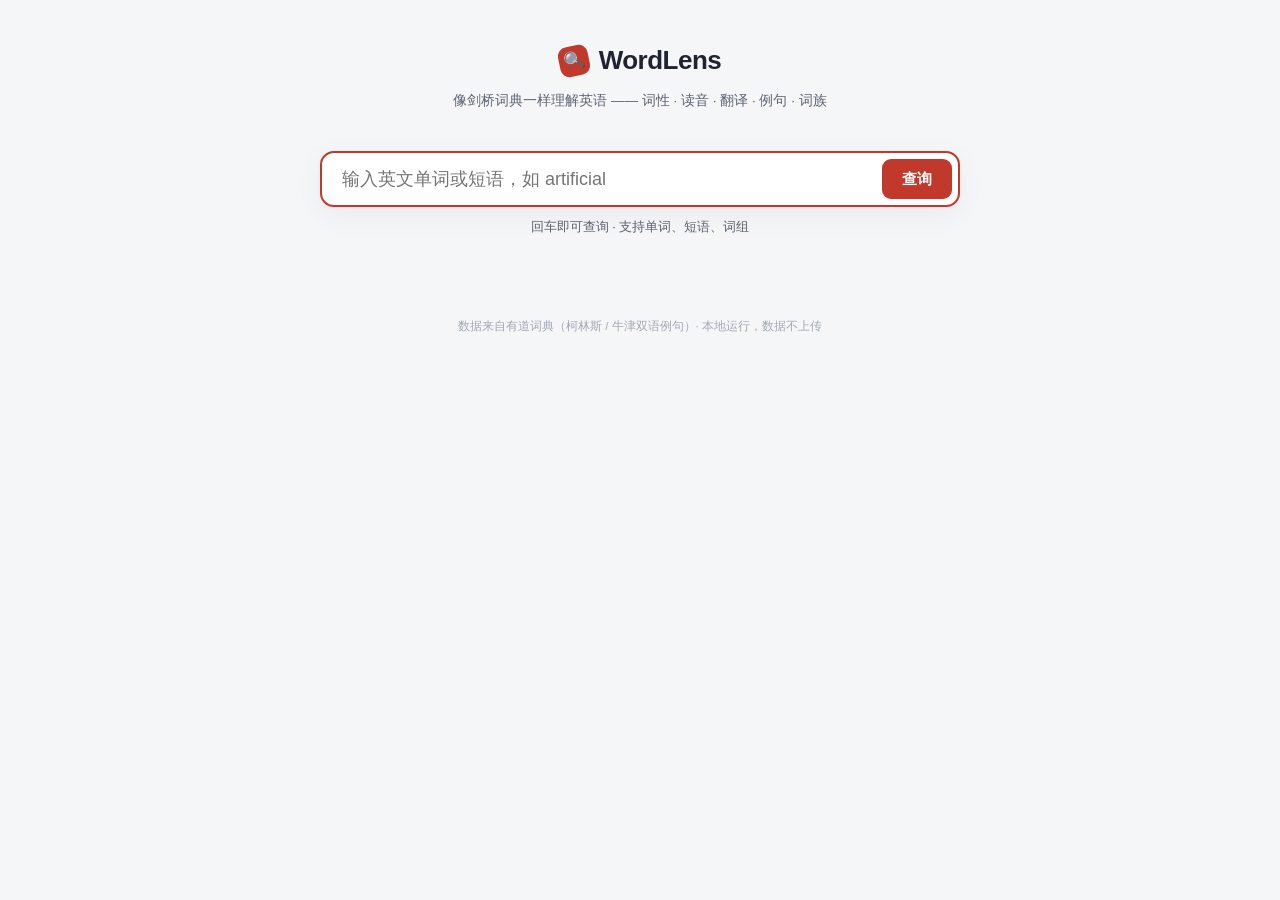
==== public/index.html @ b728f4a5 "初始化项目20261119" ====
<!DOCTYPE html>
<html lang="zh-CN">
<head>
<meta charset="UTF-8">
<meta name="viewport" content="width=device-width, initial-scale=1.0">
<title>WordLens · 词典式英语理解</title>
<style>
  :root{
    --bg:#f5f6f8; --card:#ffffff; --ink:#1f2430; --sub:#5b6472; --line:#e6e9ee;
    --accent:#c0392b; --accent-soft:#fbeceb; --blue:#2c6fbb; --blue-soft:#eaf2fb;
    --green:#1e7a5a; --green-soft:#e7f4ee; --amber:#9a6b12; --amber-soft:#fbf1dc;
    --shadow:0 1px 3px rgba(20,30,50,.06),0 8px 28px rgba(20,30,50,.05);
  }
  *{box-sizing:border-box}
  body{margin:0;background:var(--bg);color:var(--ink);
    font-family:-apple-system,BlinkMacSystemFont,"Segoe UI","PingFang SC","Microsoft YaHei",sans-serif;
    font-size:15px;line-height:1.6}
  .wrap{max-width:960px;margin:0 auto;padding:0 20px 80px}

  header{padding:40px 0 22px;text-align:center}
  .brand{display:flex;align-items:center;justify-content:center;gap:10px;font-size:26px;font-weight:800;letter-spacing:-.5px}
  .brand .lens{width:30px;height:30px;border-radius:9px;background:var(--accent);color:#fff;display:grid;place-items:center;font-size:17px;transform:rotate(-12deg)}
  .tagline{color:var(--sub);font-size:13.5px;margin-top:8px}

  .searchbar{position:relative;margin:18px auto 8px;max-width:640px}
  .searchbar input{width:100%;height:56px;border:2px solid var(--line);border-radius:14px;background:var(--card);
    padding:0 118px 0 20px;font-size:18px;color:var(--ink);outline:none;box-shadow:var(--shadow);transition:.15s}
  .searchbar input:focus{border-color:var(--accent)}
  .searchbar button{position:absolute;right:8px;top:8px;height:40px;padding:0 20px;border:0;border-radius:9px;
    background:var(--accent);color:#fff;font-size:15px;font-weight:600;cursor:pointer}
  .searchbar button:hover{filter:brightness(.94)}
  .searchbar button:disabled{opacity:.5;cursor:wait}
  .hint{text-align:center;color:var(--sub);font-size:12.5px;margin:10px 0 4px}
  .chips{display:flex;gap:8px;justify-content:center;flex-wrap:wrap;margin-top:12px}
  .chip{border:1px solid var(--line);background:var(--card);color:var(--sub);border-radius:999px;
    padding:5px 14px;font-size:12.5px;cursor:pointer;transition:.15s}
  .chip:hover{border-color:var(--accent);color:var(--accent)}

  #status{text-align:center;color:var(--sub);font-size:13px;min-height:22px;margin-top:20px}

  .card{background:var(--card);border:1px solid var(--line);border-radius:16px;box-shadow:var(--shadow);
    padding:28px 30px;margin-top:8px;animation:rise .28s ease}
  @keyframes rise{from{opacity:0;transform:translateY(10px)}to{opacity:1;transform:none}}

  .head{display:flex;align-items:flex-start;justify-content:space-between;gap:16px;flex-wrap:wrap;
    border-bottom:1px solid var(--line);padding-bottom:20px}
  .wordbox h1{font-size:38px;margin:0;letter-spacing:-1px;line-height:1.1}
  .offline-tag{display:inline-block;font-size:11px;color:var(--amber);background:var(--amber-soft);
    padding:2px 8px;border-radius:6px;margin-left:10px;vertical-align:middle;font-weight:500}
  .phones{display:flex;gap:18px;margin-top:14px;flex-wrap:wrap}
  .phone{display:flex;align-items:center;gap:8px;font-size:15px;color:var(--sub)}
  .phone .tag{font-size:11px;font-weight:700;color:#fff;background:#9aa4b2;border-radius:5px;padding:1px 6px}
  .phone .txt{font-family:"Segoe UI",sans-serif;color:var(--ink);font-size:15.5px}
  .play{width:26px;height:26px;border-radius:50%;border:1px solid var(--line);background:var(--blue-soft);
    color:var(--blue);cursor:pointer;font-size:12px;display:grid;place-items:center;padding:0;transition:.15s}
  .play:hover{background:var(--blue);color:#fff}
  .actions{display:flex;gap:8px;flex-wrap:wrap}
  .btn{border:1px solid var(--line);background:var(--card);color:var(--sub);border-radius:8px;
    padding:7px 13px;font-size:12.5px;cursor:pointer;transition:.15s;white-space:nowrap}
  .btn:hover{border-color:var(--blue);color:var(--blue);background:var(--blue-soft)}

  .grid{display:grid;grid-template-columns:1fr 290px;gap:32px;margin-top:24px}
  @media(max-width:760px){.grid{grid-template-columns:1fr;gap:24px}.wordbox h1{font-size:32px}.card{padding:22px}}

  .sec{margin-bottom:26px}
  .sec-title{font-size:12px;font-weight:700;letter-spacing:1.4px;color:var(--sub);text-transform:uppercase;
    margin:0 0 14px;display:flex;align-items:center;gap:9px}
  .sec-title::after{content:"";flex:1;height:1px;background:var(--line)}

  .sense{display:flex;gap:14px;margin-bottom:16px}
  .pos{flex:0 0 auto;font-style:italic;font-weight:700;color:var(--accent);font-size:15px;
    background:var(--accent-soft);padding:2px 10px;border-radius:6px;height:fit-content;min-width:52px;text-align:center}
  .defs{margin:0;padding:0;list-style:none}
  .defs li{position:relative;padding-left:18px;margin-bottom:4px}
  .defs li::before{content:"";position:absolute;left:2px;top:11px;width:5px;height:5px;border-radius:50%;background:#b6bec9}
  .defs .n{color:var(--sub);font-size:12px;margin-right:6px}

  .ex{padding:12px 14px;border-left:3px solid var(--blue);background:#fafbfd;border-radius:0 8px 8px 0;margin-bottom:10px}
  .ex .en{font-size:14.5px;color:var(--ink)}
  .ex .en b{color:var(--accent);font-weight:700;background:var(--accent-soft);padding:0 2px;border-radius:2px}
  .ex .zh{color:var(--sub);font-size:13.5px;margin-top:4px}
  .ex .src{font-size:11px;color:#a0a8b4;margin-top:4px}

  .side .block{background:#fafbfd;border:1px solid var(--line);border-radius:12px;padding:16px 18px;margin-bottom:14px}
  .side h3{margin:0 0 12px;font-size:13px;font-weight:700;color:var(--ink);display:flex;align-items:center;gap:7px}
  .side h3 .dot{width:6px;height:6px;border-radius:50%;background:var(--accent)}
  .kv{display:flex;justify-content:space-between;gap:10px;font-size:13px;padding:5px 0;border-bottom:1px dashed var(--line)}
  .kv:last-child{border-bottom:0}
  .kv .k{color:var(--sub)} .kv .v{font-weight:600;text-align:right}
  .taglist{display:flex;flex-wrap:wrap;gap:6px}
  .tag2{font-size:12px;padding:4px 9px;border-radius:6px;background:var(--green-soft);color:var(--green);border:1px solid #d3e9dd}
  .phrase{padding:6px 0;border-bottom:1px dashed var(--line);font-size:13px}
  .phrase:last-child{border-bottom:0}
  .phrase .e{font-weight:600;color:var(--blue)}
  .phrase .z{color:var(--sub);font-size:12.5px}
  .footnote{text-align:center;color:#a0a8b4;font-size:11.5px;margin-top:26px}

  .empty{text-align:center;color:var(--sub);padding:50px 20px}
  .empty .big{font-size:44px;margin-bottom:10px;opacity:.5}

  .toast{position:fixed;bottom:28px;left:50%;transform:translateX(-50%) translateY(20px);
    background:#1f2430;color:#fff;padding:10px 20px;border-radius:9px;font-size:13px;
    opacity:0;pointer-events:none;transition:.25s;z-index:99}
  .toast.show{opacity:1;transform:translateX(-50%) translateY(0)}
</style>
</head>
<body>
<div class="wrap">
  <header>
    <div class="brand"><span class="lens">🔍</span> WordLens</div>
    <div class="tagline">像剑桥词典一样理解英语 —— 词性 · 读音 · 翻译 · 例句 · 词族</div>
  </header>

  <div class="searchbar">
    <input id="q" type="text" placeholder="输入英文单词或短语，如 artificial" autocomplete="off" spellcheck="false">
    <button id="go">查询</button>
  </div>
  <div class="hint">回车即可查询 · 支持单词、短语、词组</div>
  <div class="chips" id="chips"></div>

  <div id="status"></div>
  <div id="result"></div>

  <div class="footnote">数据来自有道词典（柯林斯 / 牛津双语例句）· 本地运行，数据不上传</div>
</div>
<div class="toast" id="toast"></div>

<script>
const $=s=>document.querySelector(s);
const q=$('#q'), go=$('#go'), statusEl=$('#status'), resultEl=$('#result');
const history = JSON.parse(localStorage.getItem('wordlens_history')||'[]').slice(0,12);
let current=null;

function esc(s){return String(s==null?'':s).replace(/[&<>"]/g,c=>({'&':'&amp;','<':'&lt;','>':'&gt;','"':'&quot;'}[c]))}
function toast(msg){const t=$('#toast');t.textContent=msg;t.classList.add('show');setTimeout(()=>t.classList.remove('show'),1800)}

function renderChips(){
  $('#chips').innerHTML = history.map(w=>`<span class="chip" data-w="${esc(w)}">${esc(w)}</span>`).join('');
  document.querySelectorAll('.chip').forEach(c=>c.onclick=()=>{q.value=c.dataset.w;doLookup()});
}
function pushHistory(w){
  const i=history.indexOf(w); if(i>=0)history.splice(i,1);
  history.unshift(w); if(history.length>12)history.pop();
  localStorage.setItem('wordlens_history',JSON.stringify(history)); renderChips();
}

function highlight(en, word){
  if(!en) return '';
  const safe=esc(en);
  try{
    const first=word.trim().split(/\s+/)[0].replace(/[.*+?^${}()|[\]\\]/g,'\\$&');
    if(!first) return safe;
    return safe.replace(new RegExp('\\b('+first+')\\b','gi'),'<b>$1</b>');
  }catch(e){return safe}
}

function play(url,btn){
  if(!url){toast('暂无发音');return}
  const a=new Audio(url);
  a.onerror=()=>toast('发音加载失败');
  a.play(); btn.animate([{transform:'scale(1)'},{transform:'scale(.85)'},{transform:'scale(1)'}],{duration:260});
}

function render(d){
  if(d.error && !d.senses.length && !d.examples.length){
    resultEl.innerHTML=`<div class="card"><div class="empty"><div class="big">🔎</div>${esc(d.error)}</div></div>`;
    return;
  }
  let sensesHtml=(d.senses||[]).map(s=>`
    <div class="sense">
      <div class="pos">${esc(s.pos)}</div>
      <ul class="defs">${(s.defs||[]).map((x,i)=>`<li><span class="n">${i+1}.</span>${esc(x)}</li>`).join('')}</ul>
    </div>`).join('');

  let exHtml=(d.examples||[]).map(e=>`
    <div class="ex">
      <div class="en">${highlight(e.en,d.word)}</div>
      ${e.zh?`<div class="zh">${esc(e.zh)}</div>`:''}
      ${e.source?`<div class="src">— ${esc(e.source)}</div>`:''}
    </div>`).join('');

  let wfHtml=(d.wordforms||[]).map(x=>`<div class="kv"><span class="k">${esc(x.name)}</span><span class="v">${esc(x.value)}</span></div>`).join('');
  let derHtml=(d.derivatives||[]).map(x=>`<div class="kv"><span class="k">${esc(x.w)} ${esc(x.pos)}</span><span class="v">${esc(x.zh)}</span></div>`).join('');
  let synHtml=(d.synonyms||[]).map(x=>{
    const w=typeof x==='string'?x:(x.w||''); const zh=typeof x==='object'?(x.zh||''):'';
    return `<span class="tag2" title="${esc(zh)}">${esc(w)}${zh?' · '+esc(zh):''}</span>`;
  }).join('');
  let phrHtml=(d.phrases||[]).map(x=>`<div class="phrase"><span class="e">${esc(x.en)}</span> ${x.zh?`<span class="z">${esc(x.zh)}</span>`:''}</div>`).join('');

  resultEl.innerHTML=`
  <div class="card">
    <div class="head">
      <div class="wordbox">
        <h1>${esc(d.word)}${d._offline?'<span class="offline-tag">离线词库</span>':''}</h1>
        <div class="phones">
          ${d.ukphone?`<div class="phone"><span class="tag">UK</span><span class="txt">/ ${esc(d.ukphone)} /</span><button class="play" data-src="${esc(d.ukSpeech)}" title="英式发音">▶</button></div>`:''}
          ${d.usphone?`<div class="phone"><span class="tag">US</span><span class="txt">/ ${esc(d.usphone)} /</span><button class="play" data-src="${esc(d.usSpeech)}" title="美式发音">▶</button></div>`:''}
        </div>
      </div>
      <div class="actions">
        <button class="btn" id="copyBtn">复制卡片</button>
        <button class="btn" id="exportBtn">导出 HTML</button>
      </div>
    </div>

    <div class="grid">
      <div class="main">
        <div class="sec">
          <h2 class="sec-title">释义 / Meanings</h2>
          ${sensesHtml||'<div style="color:var(--sub)">暂无释义</div>'}
        </div>
        <div class="sec">
          <h2 class="sec-title">双语例句 / Examples</h2>
          ${exHtml||'<div style="color:var(--sub)">暂无例句</div>'}
        </div>
      </div>
      <aside class="side">
        ${phrHtml?`<div class="block"><h3><span class="dot"></span>常见搭配</h3>${phrHtml}</div>`:''}
        ${wfHtml?`<div class="block"><h3><span class="dot"></span>词形变化</h3>${wfHtml}</div>`:''}
        ${derHtml?`<div class="block"><h3><span class="dot"></span>派生词</h3>${derHtml}</div>`:''}
        ${synHtml?`<div class="block"><h3><span class="dot"></span>同义词</h3><div class="taglist">${synHtml}</div></div>`:''}
      </aside>
    </div>
  </div>`;

  document.querySelectorAll('.play').forEach(b=>b.onclick=()=>play(b.dataset.src,b));
  $('#copyBtn').onclick=()=>copyCard(d);
  $('#exportBtn').onclick=()=>exportHtml(d);
}

function plainText(d){
  let s=`${d.word}\n`;
  if(d.ukphone)s+=`UK / ${d.ukphone}/\n`; if(d.usphone)s+=`US / ${d.usphone}/\n`;
  s+='\n【释义】\n';
  (d.senses||[]).forEach(x=>{s+=`${x.pos} ${(x.defs||[]).join('；')}\n`});
  s+='\n【例句】\n';
  (d.examples||[]).forEach((x,i)=>{s+=`${i+1}. ${x.en}\n   ${x.zh}\n`});
  if((d.phrases||[]).length){s+='\n【常见搭配】\n';d.phrases.forEach(x=>s+=`${x.en} ${x.zh}\n`)}
  if((d.wordforms||[]).length){s+='\n【词形变化】\n';d.wordforms.forEach(x=>s+=`${x.name}: ${x.value}\n`)}
  if((d.derivatives||[]).length){s+='\n【派生词】\n';d.derivatives.forEach(x=>s+=`${x.w} ${x.pos} ${x.zh}\n`)}
  if((d.synonyms||[]).length){s+='\n【同义词】\n'+d.synonyms.map(x=>typeof x==='string'?x:(x.w+(x.zh?'('+x.zh+')':''))).join(', ')+'\n'}
  return s;
}
function copyCard(d){
  const txt=plainText(d);
  if(navigator.clipboard&&window.isSecureContext){navigator.clipboard.writeText(txt).then(()=>toast('已复制卡片文本')).catch(()=>fallbackCopy(txt))}
  else fallbackCopy(txt);
}
function fallbackCopy(txt){const ta=document.createElement('textarea');ta.value=txt;document.body.appendChild(ta);ta.select();
  try{document.execCommand('copy');toast('已复制卡片文本')}catch(e){toast('复制失败')}ta.remove()}

function exportHtml(d){
  const doc=`<!DOCTYPE html><html lang="zh-CN"><head><meta charset="UTF-8"><title>${esc(d.word)} - WordLens</title>
<style>body{font-family:-apple-system,"Segoe UI","PingFang SC","Microsoft YaHei",sans-serif;max-width:720px;margin:40px auto;padding:0 24px;color:#1f2430;line-height:1.7}
h1{font-size:36px;margin:0 0 6px}.ph{color:#5b6472;margin-bottom:24px}h2{font-size:14px;color:#c0392b;border-bottom:2px solid #fbeceb;padding-bottom:6px;margin-top:28px}
.pos{font-style:italic;font-weight:700;color:#c0392b}li{margin:4px 0}.ex{margin:12px 0;padding-left:12px;border-left:3px solid #2c6fbb}.ex .zh{color:#5b6472;font-size:14px}
small{color:#a0a8b4}</style></head><body>
<h1>${esc(d.word)}</h1><div class="ph">${d.ukphone?'UK /'+esc(d.ukphone)+'/ ':''}${d.usphone?'US /'+esc(d.usphone)+'/':''}</div>
<h2>释义</h2><ul>${(d.senses||[]).map(s=>`<li><span class="pos">${esc(s.pos)}</span> ${(s.defs||[]).map(esc).join('；')}</li>`).join('')}</ul>
<h2>双语例句</h2>${(d.examples||[]).map(e=>`<div class="ex"><div>${highlight(e.en,d.word)}</div><div class="zh">${esc(e.zh)}</div></div>`).join('')}
${(d.phrases||[]).length?`<h2>常见搭配</h2><ul>${d.phrases.map(x=>`<li>${esc(x.en)} ${esc(x.zh)}</li>`).join('')}</ul>`:''}
${(d.wordforms||[]).length?`<h2>词形变化</h2><ul>${d.wordforms.map(x=>`<li>${esc(x.name)}: ${esc(x.value)}</li>`).join('')}</ul>`:''}
${(d.derivatives||[]).length?`<h2>派生词</h2><ul>${d.derivatives.map(x=>`<li>${esc(x.w)} ${esc(x.pos)} ${esc(x.zh)}</li>`).join('')}</ul>`:''}
${(d.synonyms||[]).length?`<h2>同义词</h2><p>${d.synonyms.map(x=>typeof x==='string'?esc(x):esc(x.w)+(x.zh?' ('+esc(x.zh)+')':'')).join(', ')}</p>`:''}
<p><small>WordLens · 数据来自有道词典</small></p></body></html>`;
  const blob=new Blob([doc],{type:'text/html;charset=utf-8'});
  const a=document.createElement('a');a.href=URL.createObjectURL(blob);a.download=d.word.replace(/\s+/g,'_')+'_WordLens.html';
  a.click();URL.revokeObjectURL(a.href);toast('已导出 HTML');
}

async function doLookup(){
  const w=q.value.trim();
  if(!w){toast('请输入单词');q.focus();return}
  go.disabled=true;statusEl.textContent='查询中…';resultEl.innerHTML='';
  try{
    const res=await fetch('/api/lookup?word='+encodeURIComponent(w));
    const d=await res.json();
    current=d; render(d); statusEl.textContent='';
    if(!d._offline && !d.error) pushHistory(d.word||w);
  }catch(e){statusEl.textContent='';resultEl.innerHTML=`<div class="card"><div class="empty">服务连接失败，请确认已启动 WordLens 服务</div></div>`}
  finally{go.disabled=false}
}

go.onclick=doLookup;
q.onkeydown=e=>{if(e.key==='Enter')doLookup()};
renderChips();
q.focus();
</script>
</body>
</html>
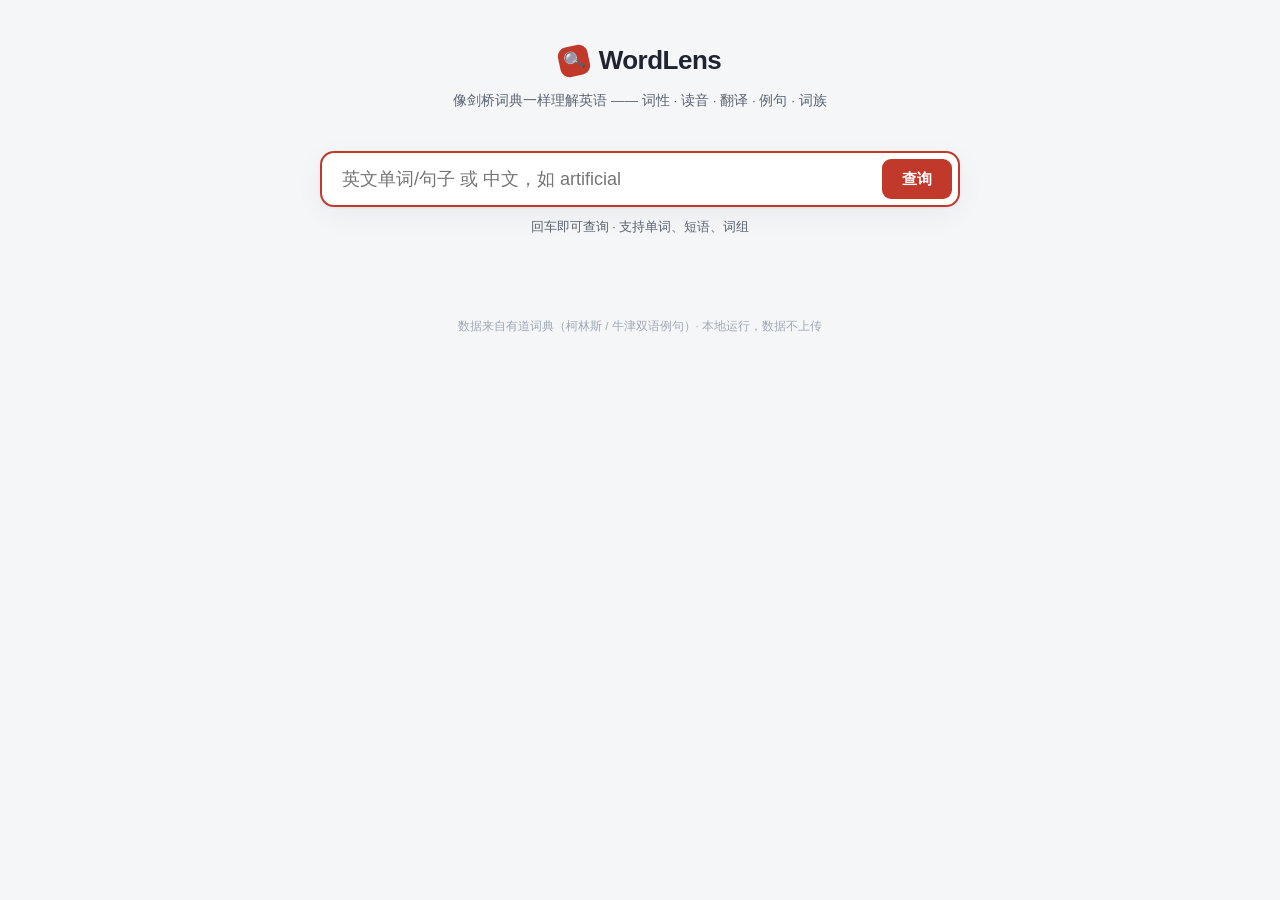
==== commit 436d2a47: "2.0版本" ====
--- a/public/index.html
+++ b/public/index.html
@@ -112,7 +112,7 @@
   </header>
 
   <div class="searchbar">
-    <input id="q" type="text" placeholder="输入英文单词或短语，如 artificial" autocomplete="off" spellcheck="false">
+    <input id="q" type="text" placeholder="英文单词/句子 或 中文，如 artificial" autocomplete="off" spellcheck="false">
     <button id="go">查询</button>
   </div>
   <div class="hint">回车即可查询 · 支持单词、短语、词组</div>
@@ -162,6 +162,13 @@
 }
 
 function render(d){
+  if(d.type==='sentence'){
+    const label=d.dir==='zh2en'?'中译英':'英译中';
+    resultEl.innerHTML=`<div class="card"><div class="ph" style="font-size:24px;font-weight:600;color:#1f2430;line-height:1.7">${esc(d.translation)}</div>
+      <div style="color:#5b6472;margin-top:10px;border-top:1px solid #e6e9ee;padding-top:10px">${esc(d.text)}</div>
+      <p><small>${label} · ${esc(d.source||'')}${d.quality?' · 匹配度 '+Math.round(d.quality*100)+'%':''}</small></p></div>`;
+    return;
+  }
   if(d.error && !d.senses.length && !d.examples.length){
     resultEl.innerHTML=`<div class="card"><div class="empty"><div class="big">🔎</div>${esc(d.error)}</div></div>`;
     return;
@@ -273,10 +280,10 @@
   if(!w){toast('请输入单词');q.focus();return}
   go.disabled=true;statusEl.textContent='查询中…';resultEl.innerHTML='';
   try{
-    const res=await fetch('/api/lookup?word='+encodeURIComponent(w));
+    const res=await fetch('/api/translate?text='+encodeURIComponent(w));
     const d=await res.json();
     current=d; render(d); statusEl.textContent='';
-    if(!d._offline && !d.error) pushHistory(d.word||w);
+    if(d.type!=='sentence' && !d._offline && !d.error) pushHistory(d.word||w);
   }catch(e){statusEl.textContent='';resultEl.innerHTML=`<div class="card"><div class="empty">服务连接失败，请确认已启动 WordLens 服务</div></div>`}
   finally{go.disabled=false}
 }
